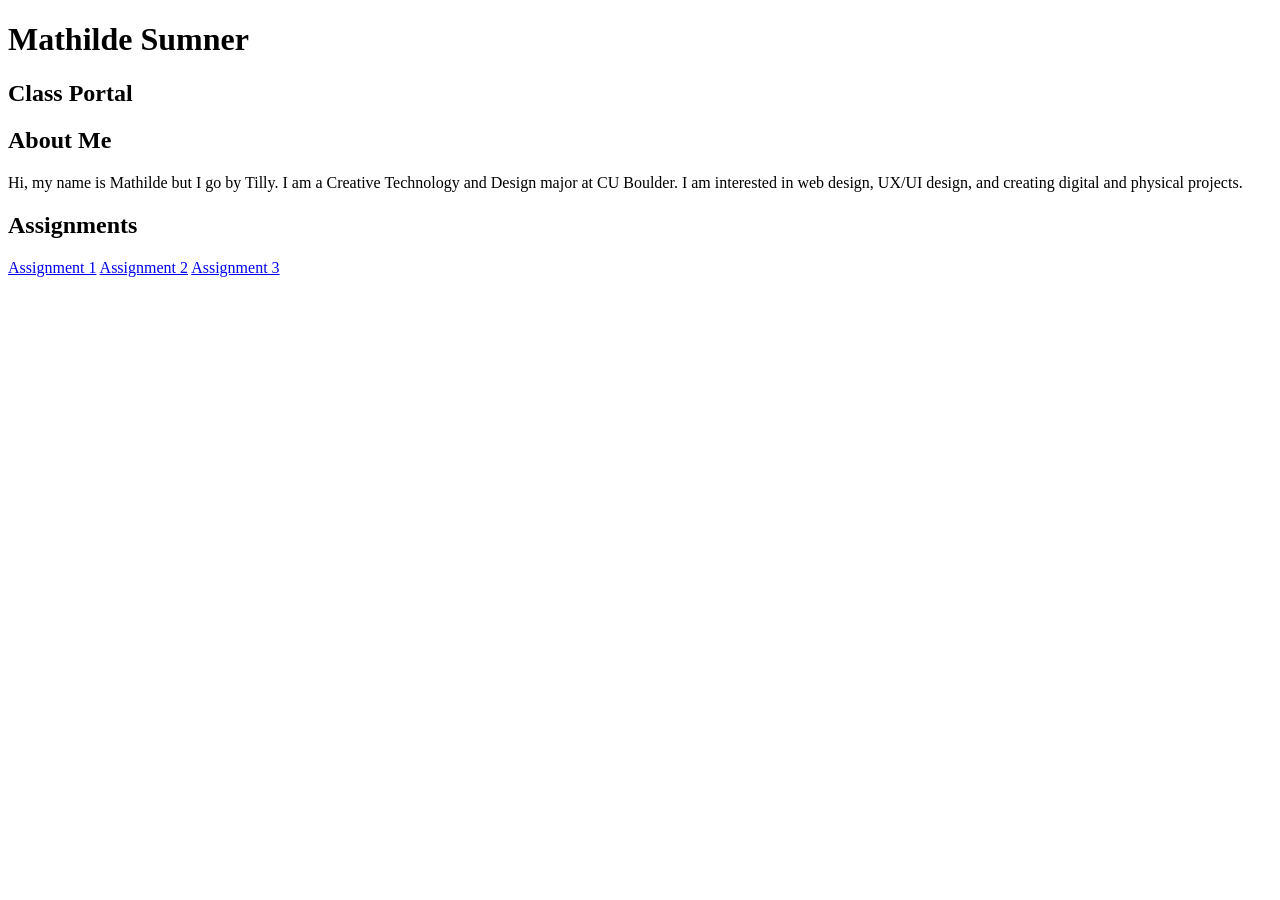
==== index.html @ e23d62af "hi" ====
<!DOCTYPE html>
<html lang="en">

<head>
    <meta charset="UTF-8">
    <title>Mathilde Sumner Class Portal</title>
</head>

<body>

    <h1>Mathilde Sumner</h1>
    <h2>Class Portal</h2>

    <h2>About Me</h2>
    <p>
        Hi, my name is Mathilde but I go by Tilly. I am a Creative Technology and Design major
        at CU Boulder. I am interested in web design, UX/UI design, and creating
        digital and physical projects.
    </p>

    <h2>Assignments</h2>

    <nav>
        <a href="#">Assignment 1</a>
        <a href="#">Assignment 2</a>
        <a href="#">Assignment 3</a>
    </nav>

</body>

</html>
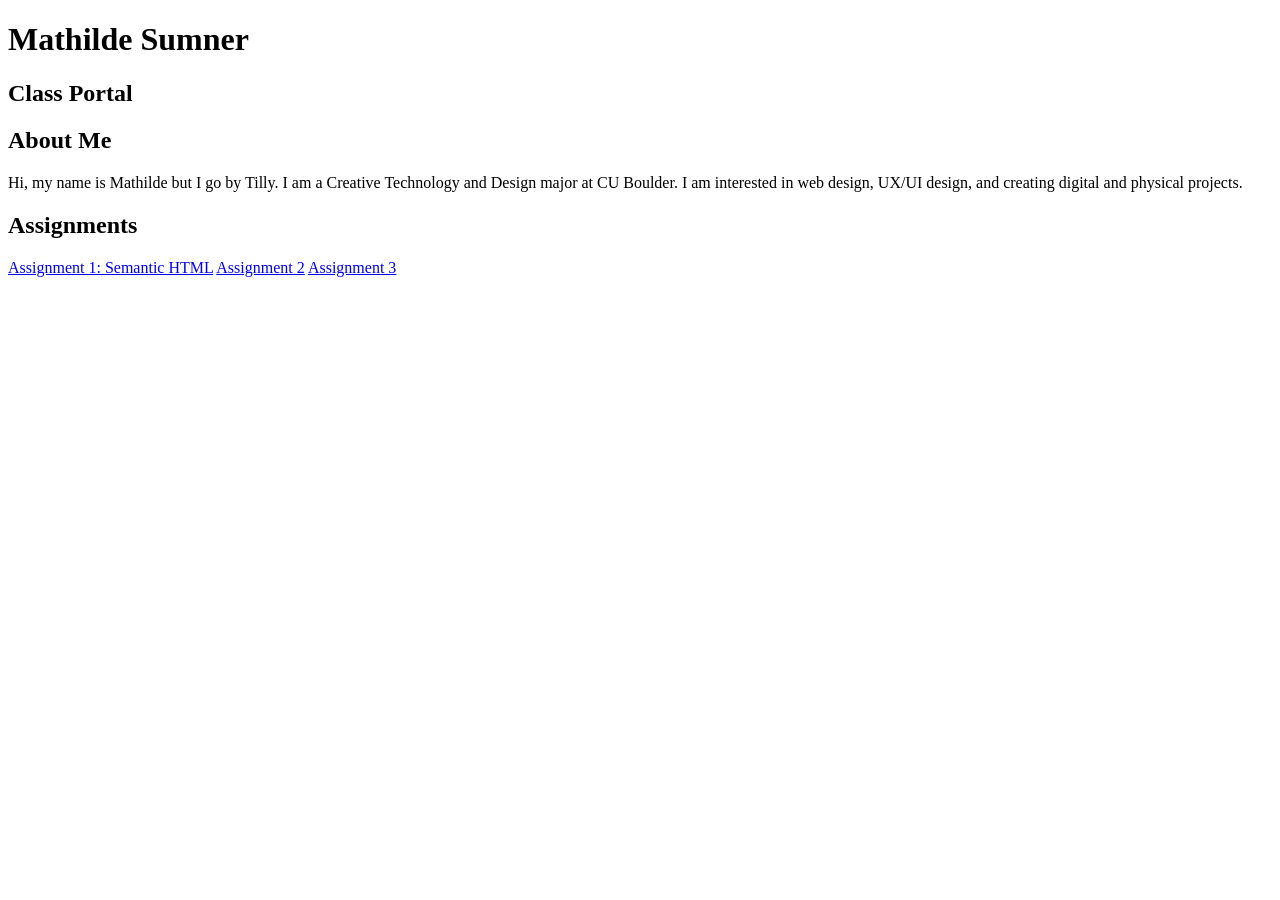
==== commit 6b65f642: "Update index.html" ====
--- a/index.html
+++ b/index.html
@@ -21,7 +21,7 @@
     <h2>Assignments</h2>
 
     <nav>
-        <a href="#">Assignment 1</a>
+        <a href="led-zeppelin-ii.html">Assignment 1: Semantic HTML</a>
         <a href="#">Assignment 2</a>
         <a href="#">Assignment 3</a>
     </nav>
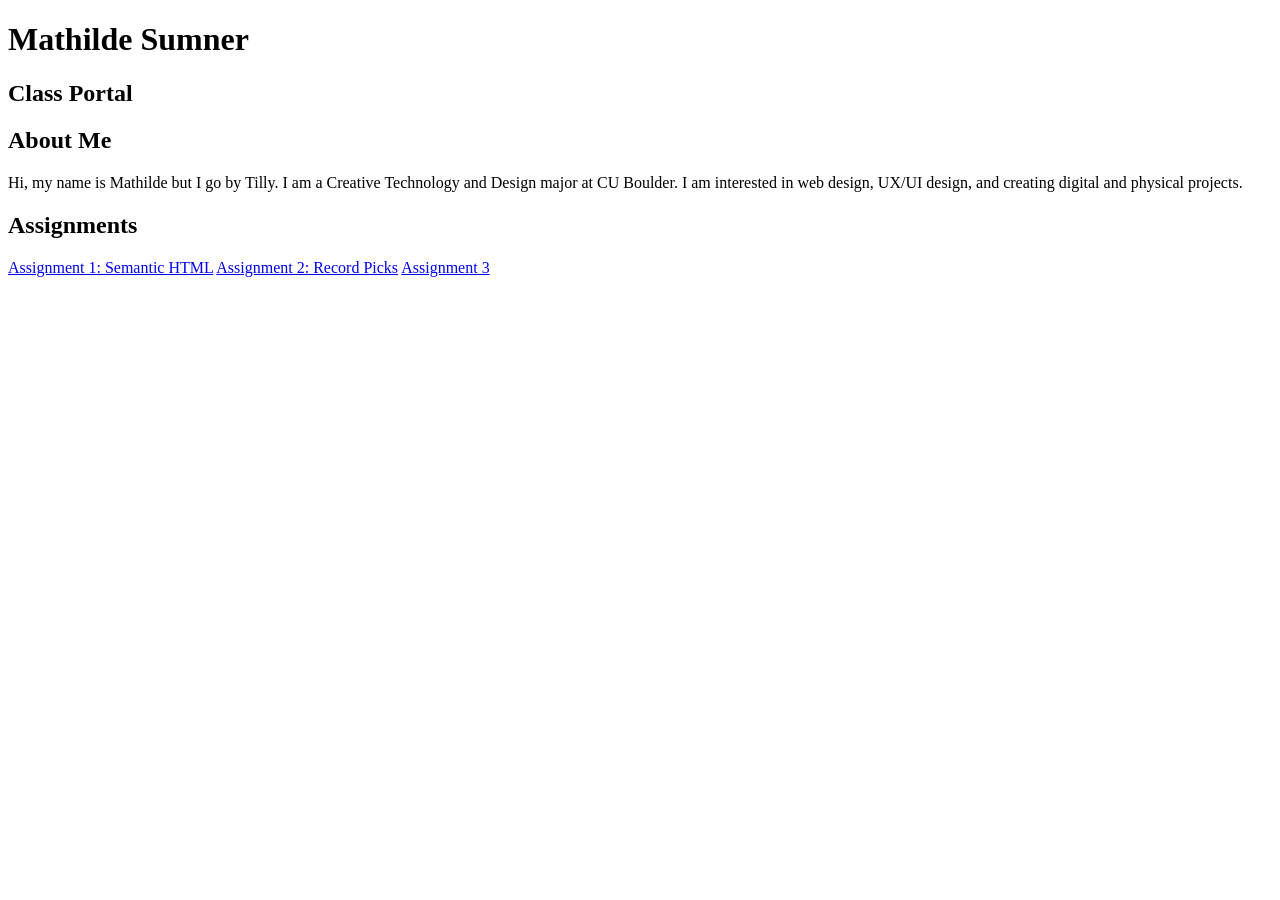
==== commit 53363ba6: "Update index.html" ====
--- a/index.html
+++ b/index.html
@@ -1,3 +1,4 @@
+
 <!DOCTYPE html>
 <html lang="en">
 
@@ -22,10 +23,10 @@
 
     <nav>
         <a href="led-zeppelin-ii.html">Assignment 1: Semantic HTML</a>
-        <a href="#">Assignment 2</a>
+        <a href="record-picks.html">Assignment 2: Record Picks</a>
         <a href="#">Assignment 3</a>
     </nav>
 
 </body>
 
-</html> +</html>
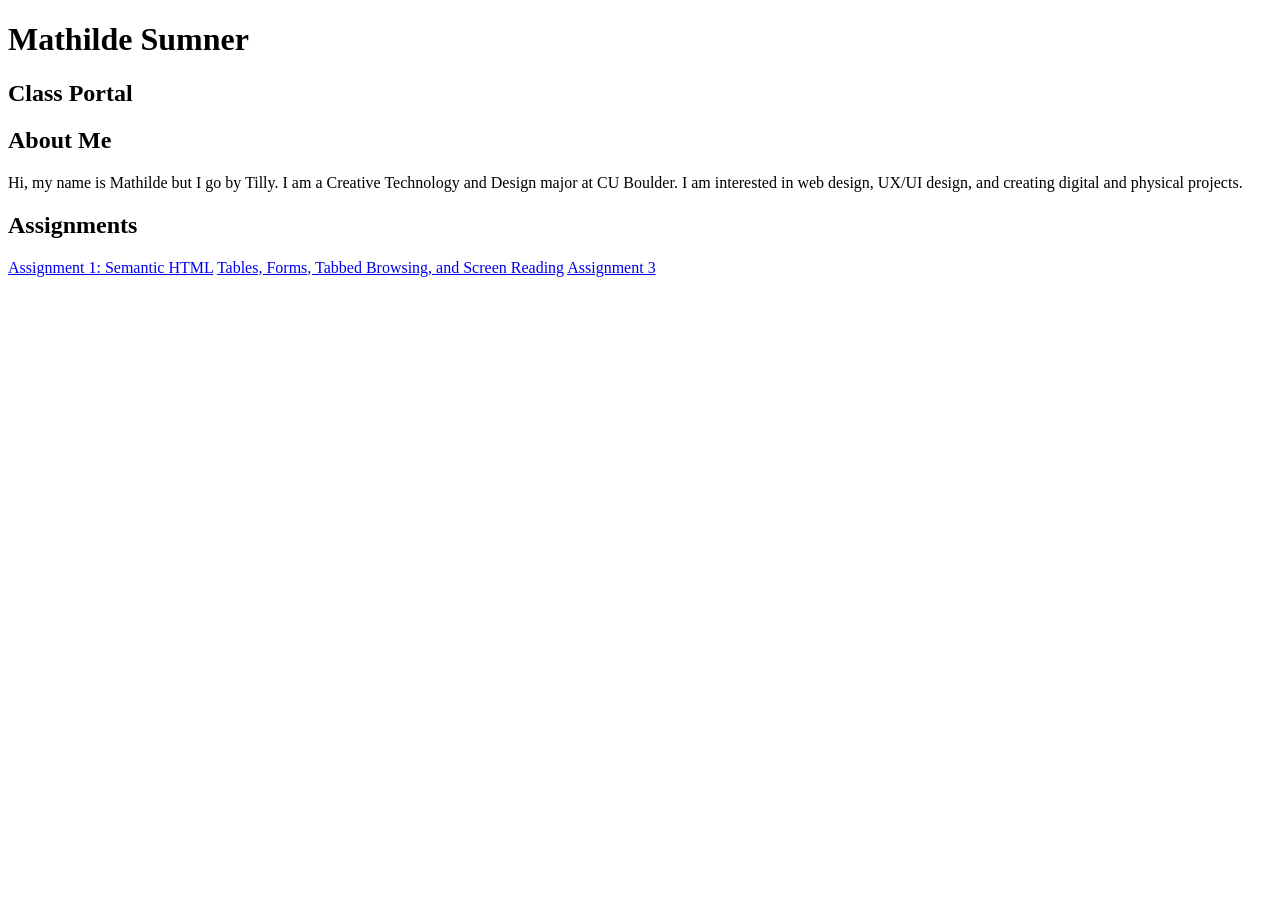
==== commit a3db1090: "Update index.html" ====
--- a/index.html
+++ b/index.html
@@ -23,7 +23,7 @@
 
     <nav>
         <a href="led-zeppelin-ii.html">Assignment 1: Semantic HTML</a>
-        <a href="record-picks.html">Assignment 2: Record Picks</a>
+        <a href="record-picks.html">Tables, Forms, Tabbed Browsing, and Screen Reading</a>
         <a href="#">Assignment 3</a>
     </nav>
 
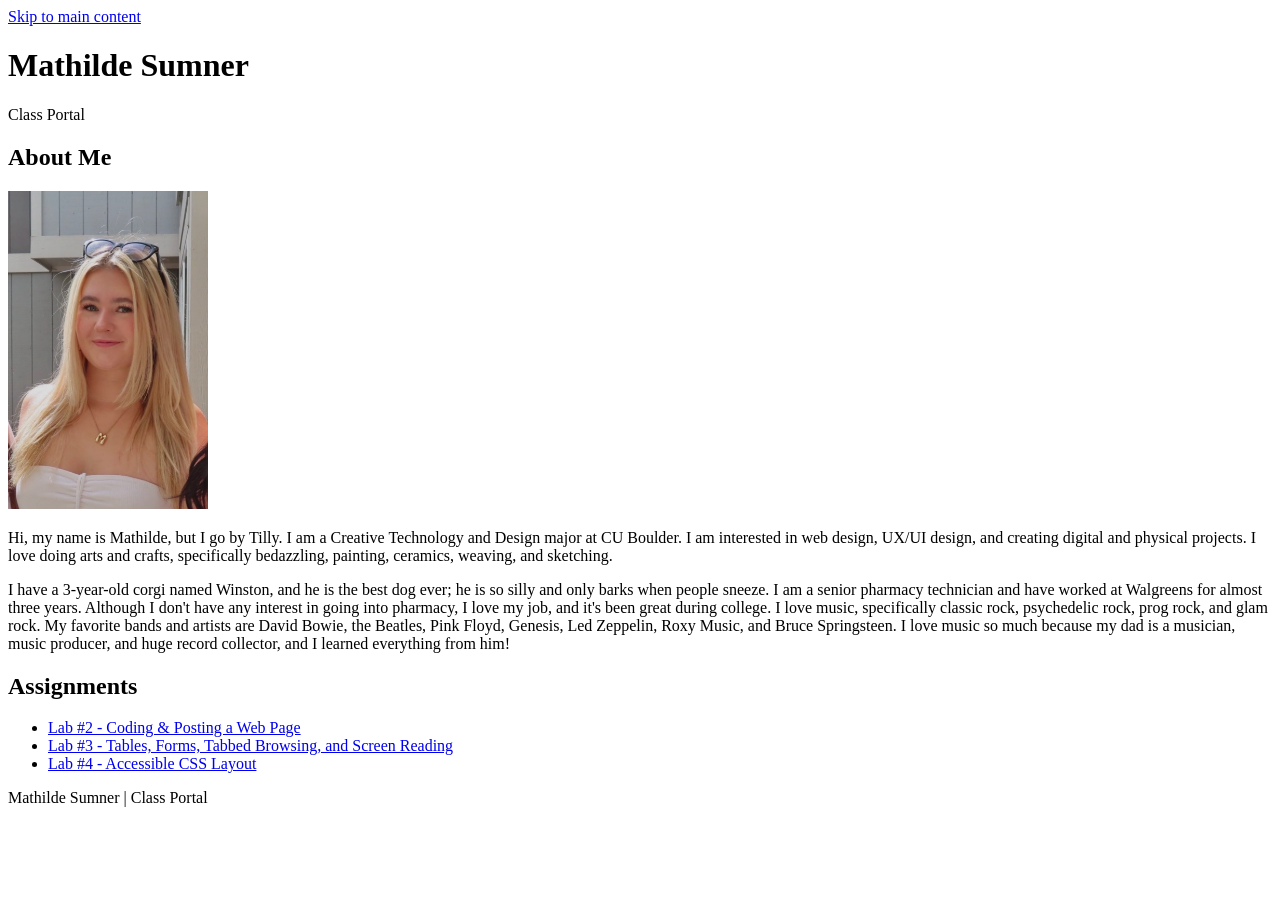
==== commit 3f1a471a: "hi" ====
--- a/index.html
+++ b/index.html
@@ -4,28 +4,96 @@
 
 <head>
     <meta charset="UTF-8">
+    <meta name="viewport" content="width=device-width, initial-scale=1.0">
     <title>Mathilde Sumner Class Portal</title>
+    <link rel="stylesheet" href="class-portal.css">
 </head>
 
 <body>
 
-    <h1>Mathilde Sumner</h1>
-    <h2>Class Portal</h2>
+    <a class="skip-link" href="#main-content">Skip to main content</a>
 
-    <h2>About Me</h2>
-    <p>
-        Hi, my name is Mathilde but I go by Tilly. I am a Creative Technology and Design major
-        at CU Boulder. I am interested in web design, UX/UI design, and creating
-        digital and physical projects.
-    </p>
+    <header>
+        <h1>Mathilde Sumner</h1>
+        <p>Class Portal</p>
+    </header>
 
-    <h2>Assignments</h2>
+    <main id="main-content">
 
-    <nav>
-        <a href="led-zeppelin-ii.html">Assignment 1: Semantic HTML</a>
-        <a href="record-picks.html">Tables, Forms, Tabbed Browsing, and Screen Reading</a>
-        <a href="#">Assignment 3</a>
-    </nav>
+        <section aria-labelledby="about-heading">
+            <h2 id="about-heading">About Me</h2>
+
+            <div class="about-container">
+
+                <img src="tillypic.png"
+                     alt="Photo of Mathilde Sumner"
+                     width="200">
+
+                <div>
+                    <p>
+                        Hi, my name is Mathilde, but I go by Tilly.
+                        I am a Creative Technology and Design major
+                        at CU Boulder. I am interested in web design,
+                        UX/UI design, and creating digital and physical
+                        projects. I love doing arts and crafts,
+                        specifically bedazzling, painting, ceramics,
+                        weaving, and sketching.
+                    </p>
+
+                    <p>
+                        I have a 3-year-old corgi named Winston, and he
+                        is the best dog ever; he is so silly and only
+                        barks when people sneeze. I am a senior pharmacy
+                        technician and have worked at Walgreens for
+                        almost three years. Although I don't have any
+                        interest in going into pharmacy, I love my job,
+                        and it's been great during college. I love
+                        music, specifically classic rock, psychedelic
+                        rock, prog rock, and glam rock. My favorite
+                        bands and artists are David Bowie, the Beatles,
+                        Pink Floyd, Genesis, Led Zeppelin, Roxy Music,
+                        and Bruce Springsteen. I love music so much
+                        because my dad is a musician, music producer,
+                        and huge record collector, and I learned
+                        everything from him!
+                    </p>
+                </div>
+
+            </div>
+        </section>
+
+        <section aria-labelledby="assignments-heading">
+            <h2 id="assignments-heading">Assignments</h2>
+
+            <nav aria-label="Coding assignments">
+                <ul class="assignment-list">
+                    <li>
+                        <a href="led-zeppelin-ii.html">
+                            Lab #2 - Coding &amp; Posting a Web Page
+                        </a>
+                    </li>
+
+                    <li>
+                        <a href="record-picks.html">
+                            Lab #3 - Tables, Forms, Tabbed Browsing,
+                            and Screen Reading
+                        </a>
+                    </li>
+
+                    <li>
+                        <a href="lab4.html">
+                            Lab #4 - Accessible CSS Layout
+                        </a>
+                    </li>
+                </ul>
+            </nav>
+        </section>
+
+    </main>
+
+    <footer>
+        <p>Mathilde Sumner | Class Portal</p>
+    </footer>
 
 </body>
 
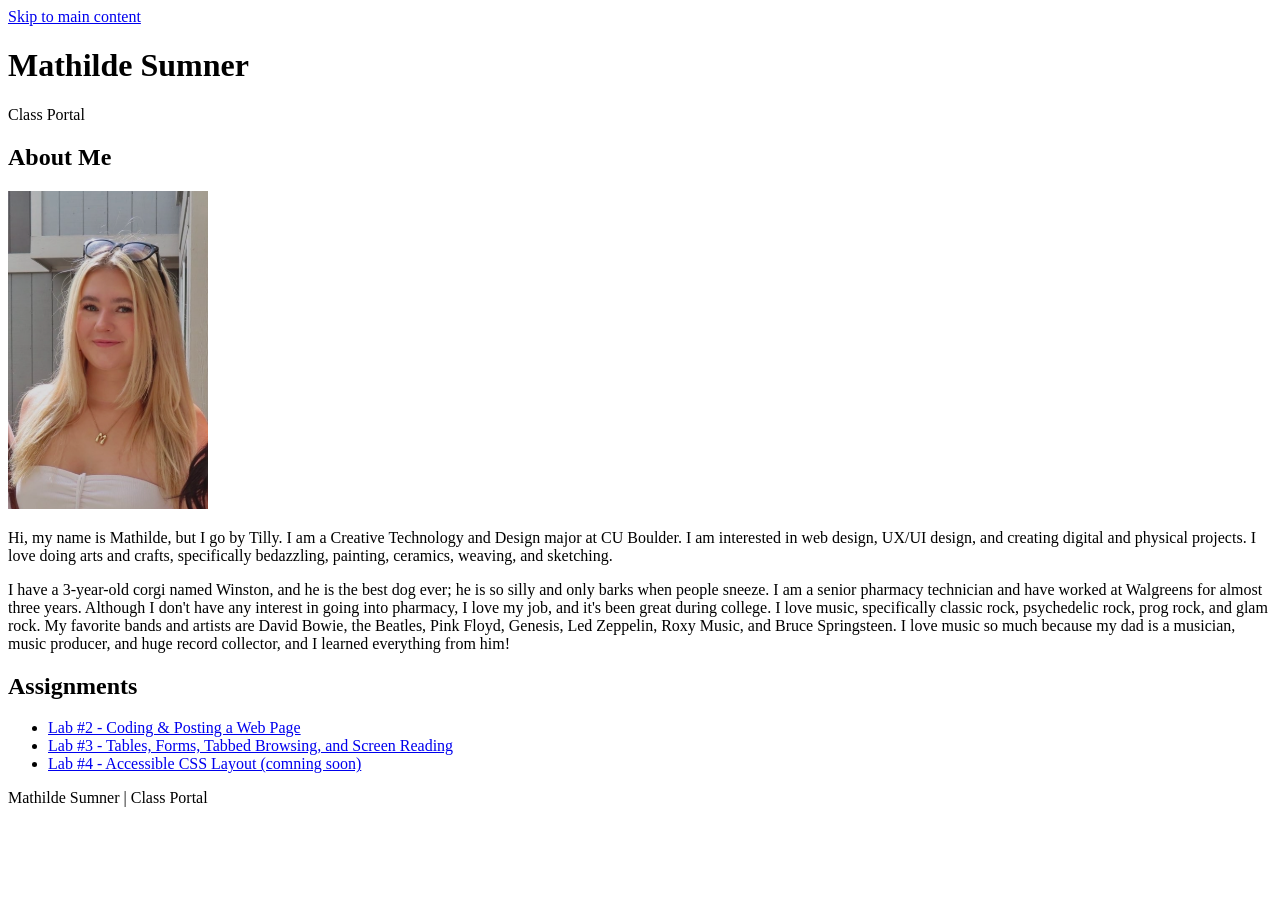
==== commit f4d60e7c: "hi" ====
--- a/index.html
+++ b/index.html
@@ -82,7 +82,7 @@
 
                     <li>
                         <a href="lab4.html">
-                            Lab #4 - Accessible CSS Layout
+                            Lab #4 - Accessible CSS Layout (comning soon)
                         </a>
                     </li>
                 </ul>
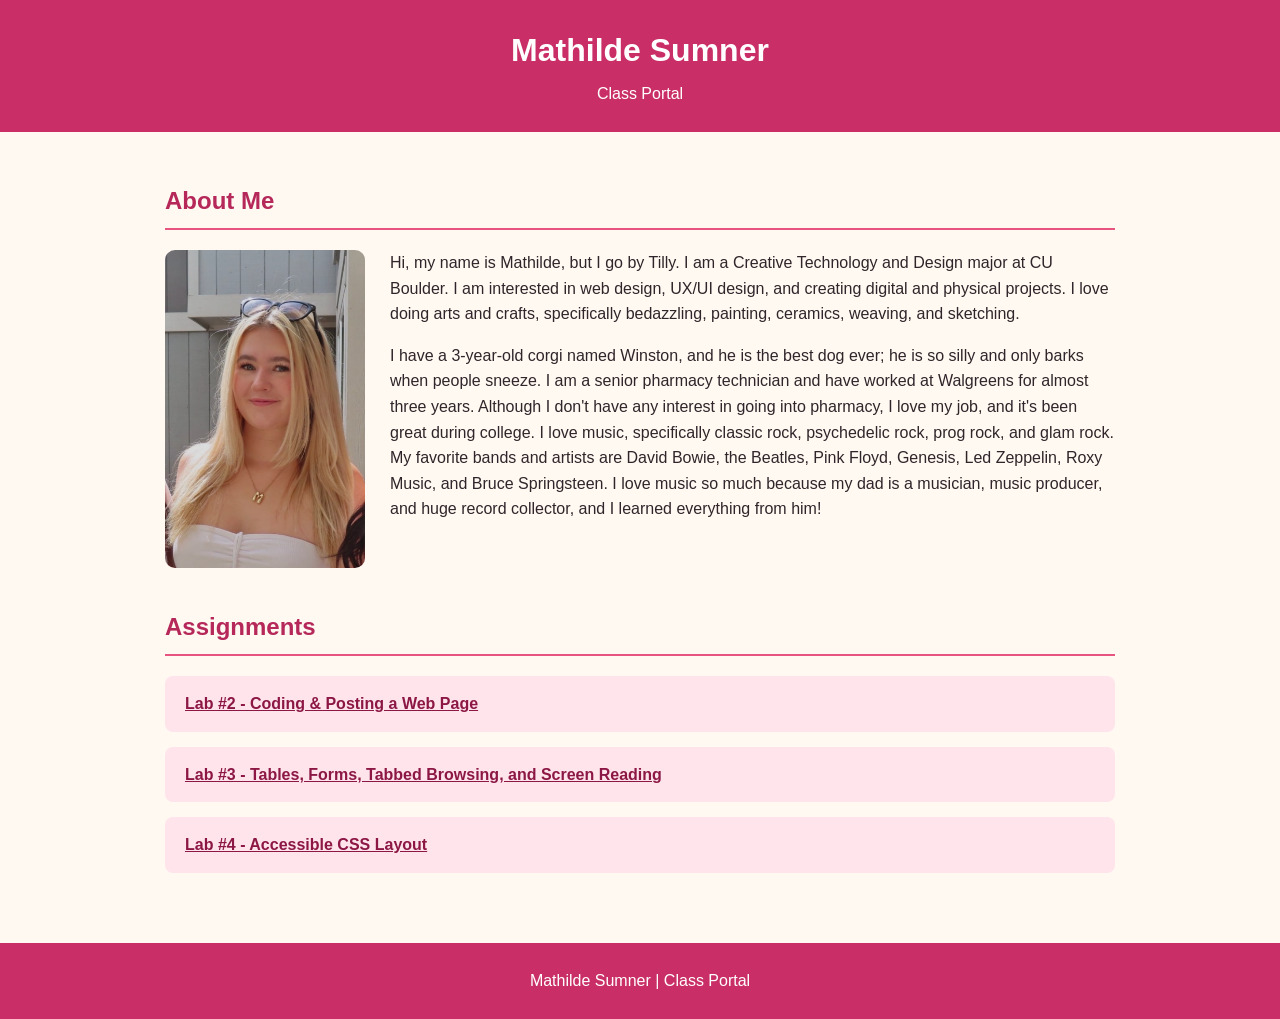
==== commit 7487cd43: "Update index.html" ====
--- a/index.html
+++ b/index.html
@@ -81,8 +81,8 @@
                     </li>
 
                     <li>
-                        <a href="lab4.html">
-                            Lab #4 - Accessible CSS Layout (comning soon)
+                        <a href="AccessibleCSSLayout.html">
+                            Lab #4 - Accessible CSS Layout 
                         </a>
                     </li>
                 </ul>
--- a/class-portal.css
+++ b/class-portal.css
@@ -0,0 +1,120 @@
+
+* {
+    box-sizing: border-box;
+}
+
+body {
+    margin: 0;
+    font-family: Arial, sans-serif;
+    background: #FFF9F2;
+    color: #30252A;
+    line-height: 1.6;
+}
+
+.skip-link {
+    position: absolute;
+    top: -60px;
+    left: 10px;
+    padding: 10px;
+    background: white;
+    color: #8C1744;
+    z-index: 10;
+}
+
+.skip-link:focus {
+    top: 10px;
+}
+
+header, footer {
+    background: #C92F66;
+    color: white;
+    text-align: center;
+    padding: 25px;
+}
+
+header h1, footer p {
+    margin: 0;
+}
+
+header p {
+    margin: 5px 0 0;
+}
+
+main {
+    max-width: 1000px;
+    margin: auto;
+    padding: 30px 25px;
+}
+
+section {
+    margin-bottom: 40px;
+}
+
+h2 {
+    color: #B52859;
+    border-bottom: 2px solid #E75480;
+    padding-bottom: 8px;
+}
+
+.about-container {
+    display: flex;
+    align-items: flex-start;
+    justify-content: flex-start;
+    gap: 25px;
+}
+
+.about-container img {
+    width: 200px;
+    max-width: 100%;
+    height: auto;
+    flex-shrink: 0;
+    border-radius: 10px;
+}
+
+.about-container > div {
+    flex: 1;
+    min-width: 0;
+}
+
+.about-container p {
+    margin-top: 0;
+}
+
+.assignment-list {
+    list-style: none;
+    padding: 0;
+    display: flex;
+    flex-direction: column;
+    gap: 15px;
+}
+
+.assignment-list li {
+    background: #FFE4EC;
+    padding: 15px 20px;
+    border-radius: 8px;
+}
+
+.assignment-list a {
+    color: #8C1744;
+    font-weight: bold;
+}
+
+a:focus-visible {
+    outline: 3px solid #8C1744;
+    outline-offset: 4px;
+}
+
+@media (max-width: 650px) {
+    .about-container {
+        flex-direction: column;
+        align-items: center;
+    }
+
+    .about-container > div {
+        width: 100%;
+    }
+
+    main {
+        padding: 20px;
+    }
+}
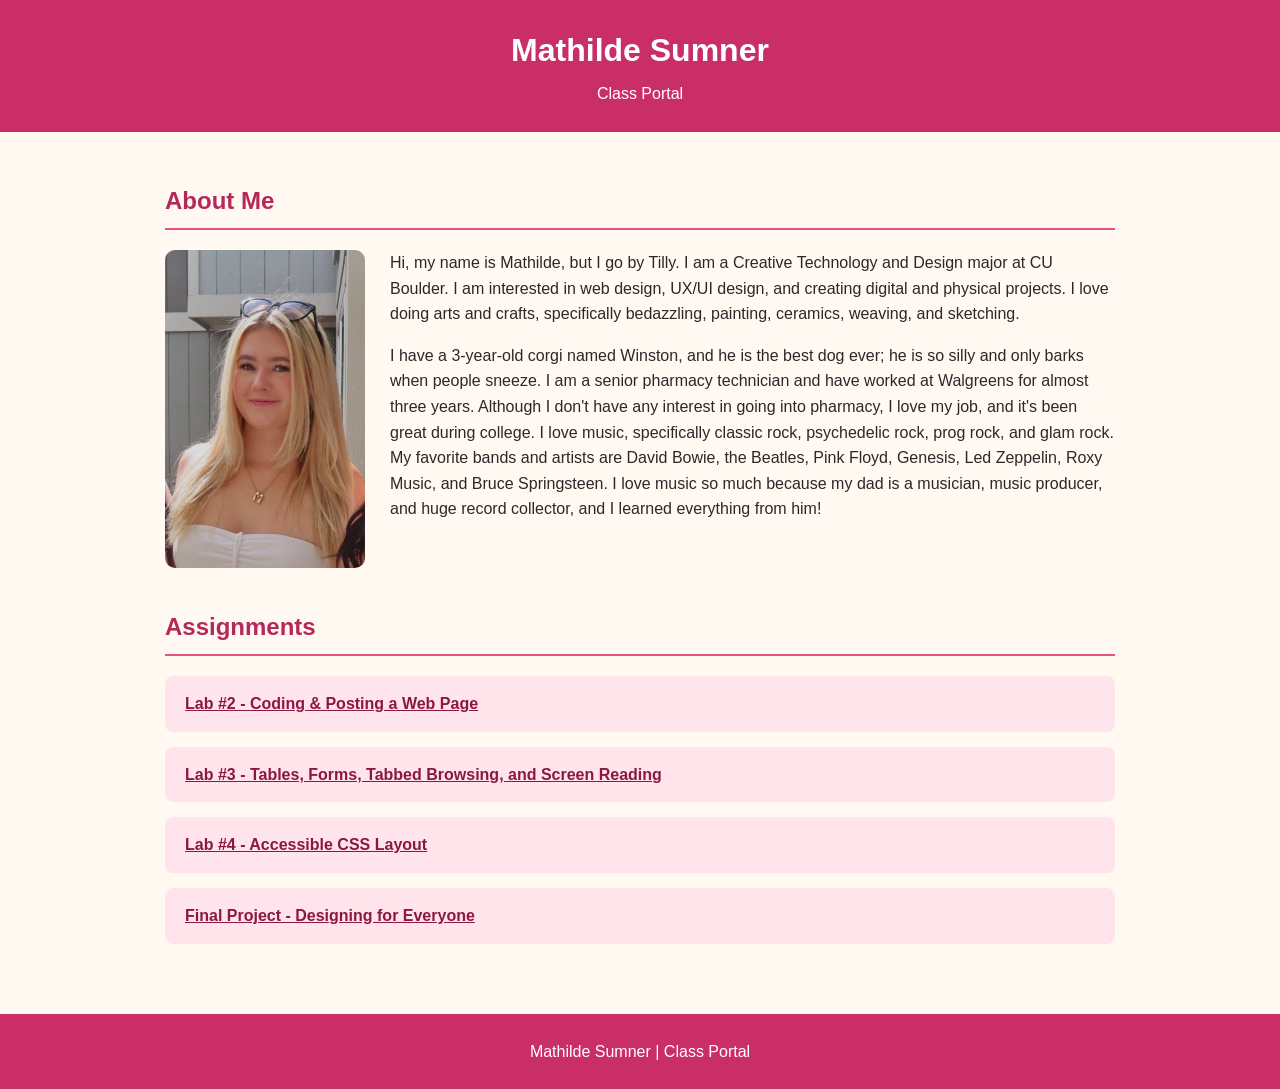
==== commit cde86cdc: "Update index.html" ====
--- a/index.html
+++ b/index.html
@@ -85,6 +85,11 @@
                             Lab #4 - Accessible CSS Layout 
                         </a>
                     </li>
+                    <li>
+                        <a href="Final/universal-design.html">
+                            Final Project - Designing for Everyone
+                        </a>
+                    </li>
                 </ul>
             </nav>
         </section>
